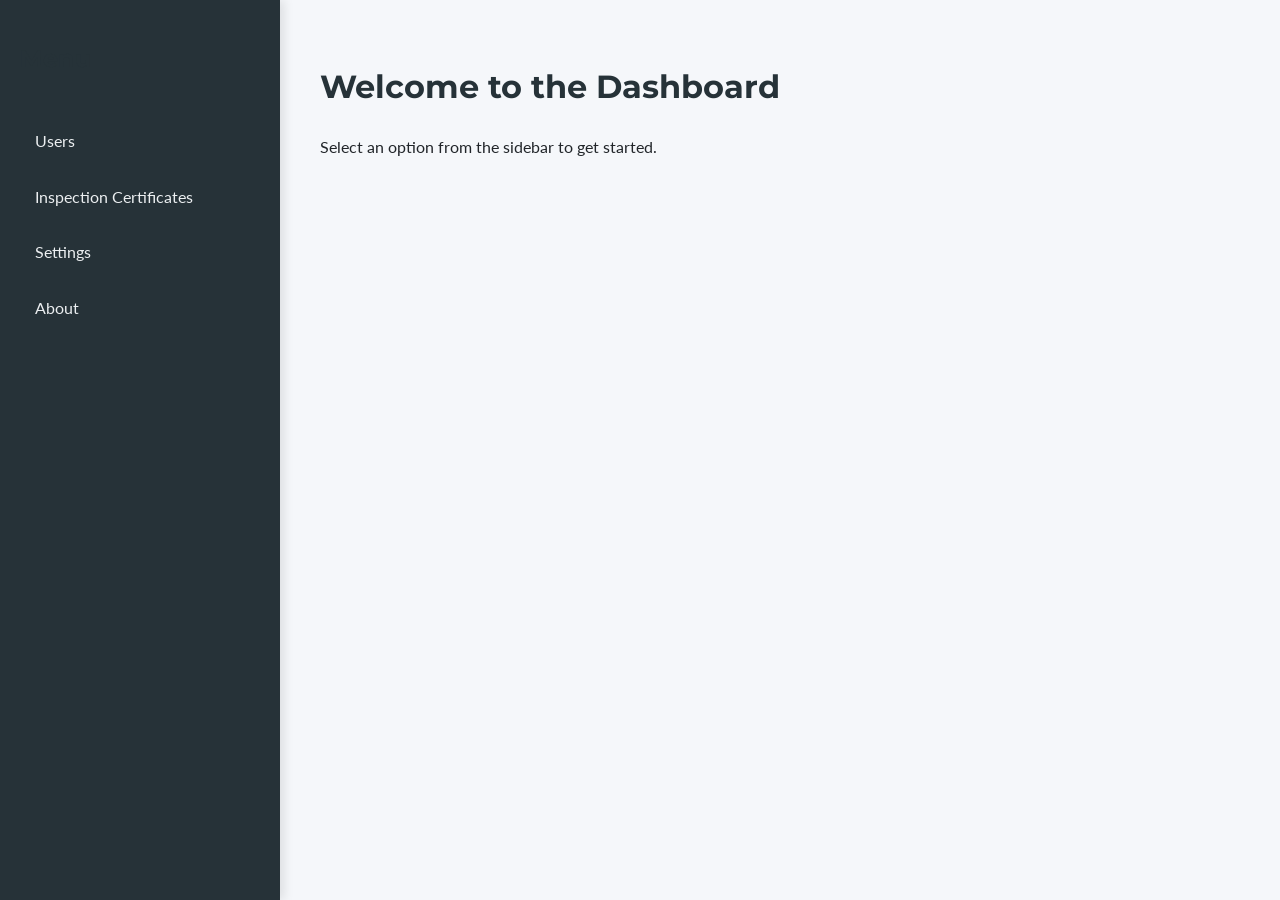
==== app/dashboard.html @ 24630a1a "Implement inital pages." ====
<!DOCTYPE html>
<html lang="en">
<head>
    <meta charset="UTF-8">
    <meta name="viewport" content="width=device-width, initial-scale=1.0">
    <link rel="preconnect" href="https://fonts.googleapis.com">
    <link rel="preconnect" href="https://fonts.gstatic.com" crossorigin>
    <link href="https://fonts.googleapis.com/css2?family=Lato:wght@400;700&family=Montserrat:wght@600;700&display=swap" rel="stylesheet">
    <title>Dashboard - Inspection Tool</title>
    <link rel="stylesheet" href="../css/style.css">
</head>
<body>
    <div class="dashboard-container">
        <div class="sidebar">
            <h2>Menu</h2>
            <ul>
                <li><a href="#">Users</a></li>
                <li><a href="inspection.html">Inspection Certificates</a></li>
                <li><a href="#">Settings</a></li>
                <li><a href="#">About</a></li>
            </ul>
        </div>
        <div class="main-content">
            <h1>Welcome to the Dashboard</h1>
            <p>Select an option from the sidebar to get started.</p>
        </div>
    </div>
</body>
</html>
---- css/style.css ----
:root {
    --primary-color: #4a90e2;
    --primary-hover-color: #357ABD;
    --dark-bg: #263238;
    --dark-bg-hover: #37474F;
    --light-bg: #f5f7fa;
    --text-dark: #212529;
    --text-light: #eceff1;
    --border-color: #dee2e6;
    --shadow: 0 4px 12px rgba(0, 0, 0, 0.08);
    --border-radius: 8px;
    --font-heading: 'Montserrat', sans-serif;
    --font-body: 'Lato', sans-serif;
}

body {
    font-family: var(--font-body);
    margin: 0;
    background-color: var(--light-bg);
    color: var(--text-dark);
    line-height: 1.6;
}

.container {
    max-width: 960px;
    margin: 40px auto;
    padding: 20px;
    background-color: #fff;
    border-radius: var(--border-radius);
    box-shadow: var(--shadow);
    text-align: center;
}

h1, h2 {
    font-family: var(--font-heading);
    color: var(--dark-bg);
    font-weight: 700;
}

.btn {
    display: inline-block;
    padding: 12px 24px;
    margin-top: 20px;
    background-color: var(--primary-color);
    color: #fff;
    text-decoration: none;
    border-radius: var(--border-radius);
    transition: all 0.3s ease;
    font-weight: 700;
    border: none;
    cursor: pointer;
    font-family: var(--font-body);
}

.btn:hover {
    background-color: var(--primary-hover-color);
    transform: translateY(-2px);
    box-shadow: 0 6px 16px rgba(0,0,0,0.12);
}

.dashboard-container {
    display: flex;
    min-height: 100vh;
}

.sidebar {
    width: 240px;
    background-color: var(--dark-bg);
    color: var(--text-light);
    padding: 20px;
    flex-shrink: 0;
    box-shadow: 4px 0 10px rgba(0,0,0,0.1);
}

.sidebar ul {
    list-style-type: none;
    padding: 0;
    margin-top: 40px;
}

.sidebar ul li a {
    color: var(--text-light);
    text-decoration: none;
    display: block;
    padding: 10px 15px;
    border-radius: var(--border-radius);
    margin-bottom: 10px;
    transition: background-color 0.2s ease-in-out;
}

.sidebar ul li a:hover {
    background-color: var(--dark-bg-hover);
}

.main-content {
    flex-grow: 1;
    padding: 40px;
    overflow-y: auto;
}

/* Form Styling */
#inspection-form {
    max-width: 600px;
    margin: 20px 0;
    text-align: left;
}

.form-group {
    margin-bottom: 20px;
}

.form-group label {
    display: block;
    margin-bottom: 8px;
    font-weight: 700;
    color: #555;
}

.form-group input[type="text"],
.form-group input[type="date"],
.form-group textarea {
    width: 100%;
    padding: 12px;
    border: 1px solid var(--border-color);
    border-radius: var(--border-radius);
    font-family: var(--font-body);
    font-size: 1rem;
    transition: border-color 0.2s, box-shadow 0.2s;
    box-sizing: border-box; /* Important for width calculation */
}

.form-group input[type="text"]:focus,
.form-group input[type="date"]:focus,
.form-group textarea:focus {
    outline: none;
    border-color: var(--primary-color);
    box-shadow: 0 0 0 3px rgba(74, 144, 226, 0.25);
}

.btn.btn-primary {
    width: 100%;
    padding: 15px;
    font-size: 1.1rem;
}
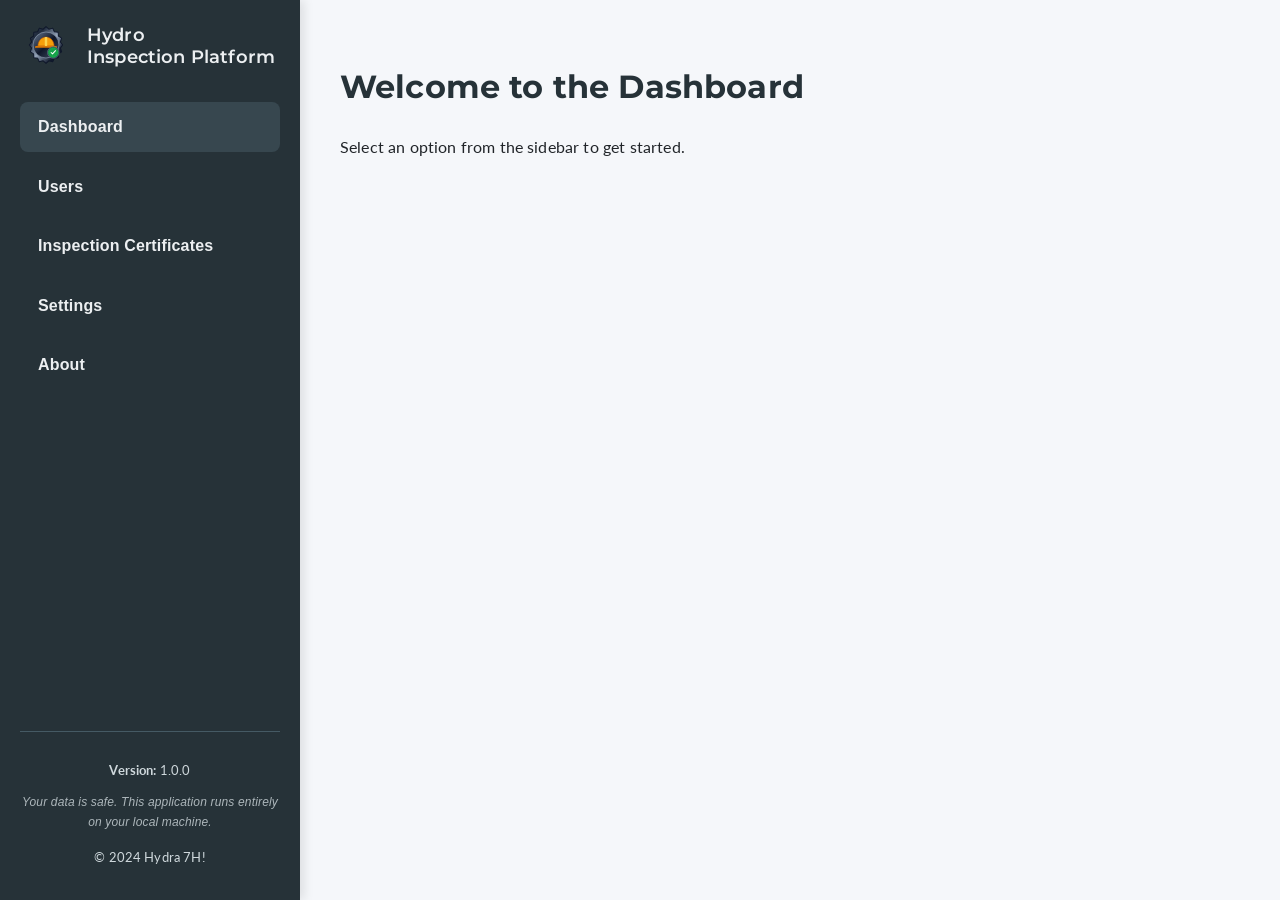
==== commit 61721711: "Improve Side Bar + Add more Checklist items" ====
--- a/app/dashboard.html
+++ b/app/dashboard.html
@@ -6,24 +6,16 @@
     <link rel="preconnect" href="https://fonts.googleapis.com">
     <link rel="preconnect" href="https://fonts.gstatic.com" crossorigin>
     <link href="https://fonts.googleapis.com/css2?family=Lato:wght@400;700&family=Montserrat:wght@600;700&display=swap" rel="stylesheet">
-    <title>Dashboard - Inspection Tool</title>
+    <title>Dashboard - Hydro Inspection Platform</title>
     <link rel="stylesheet" href="../css/style.css">
 </head>
 <body>
     <div class="dashboard-container">
-        <div class="sidebar">
-            <h2>Menu</h2>
-            <ul>
-                <li><a href="#">Users</a></li>
-                <li><a href="inspection.html">Inspection Certificates</a></li>
-                <li><a href="#">Settings</a></li>
-                <li><a href="#">About</a></li>
-            </ul>
-        </div>
         <div class="main-content">
             <h1>Welcome to the Dashboard</h1>
             <p>Select an option from the sidebar to get started.</p>
         </div>
     </div>
+    <script src="../js/main.js"></script>
 </body>
 </html>
--- a/css/style.css
+++ b/css/style.css
@@ -9,8 +9,8 @@
     --border-color: #dee2e6;
     --shadow: 0 4px 12px rgba(0, 0, 0, 0.08);
     --border-radius: 8px;
-    --font-heading: 'Montserrat', sans-serif;
-    --font-body: 'Lato', sans-serif;
+    --font-heading: 'Poppins', 'Montserrat', sans-serif;
+    --font-body: 'Inter', 'Lato', sans-serif;
 }
 
 body {
@@ -19,6 +19,7 @@
     background-color: var(--light-bg);
     color: var(--text-dark);
     line-height: 1.6;
+    letter-spacing: 0.01em;
 }
 
 .container {
@@ -64,32 +65,76 @@
 }
 
 .sidebar {
-    width: 240px;
+    width: 260px;
     background-color: var(--dark-bg);
     color: var(--text-light);
     padding: 20px;
     flex-shrink: 0;
     box-shadow: 4px 0 10px rgba(0,0,0,0.1);
-}
-
-.sidebar ul {
+    display: flex;
+    flex-direction: column;
+}
+
+.sidebar-header {
+    display: flex;
+    align-items: center;
+    margin-bottom: 30px;
+}
+
+.sidebar-logo {
+    max-width: 52px;
+    height: auto;
+    margin-right: 15px;
+}
+
+.sidebar-header h2 {
+    color: var(--text-light);
+    font-size: 1.1rem;
+    line-height: 1.25;
+    margin: 0;
+    font-weight: 600;
+}
+
+.sidebar-menu {
     list-style-type: none;
     padding: 0;
-    margin-top: 40px;
-}
-
-.sidebar ul li a {
+    margin: 0;
+    flex-grow: 1;
+}
+
+.sidebar-menu li a {
     color: var(--text-light);
     text-decoration: none;
     display: block;
-    padding: 10px 15px;
+    padding: 12px 18px;
     border-radius: var(--border-radius);
     margin-bottom: 10px;
     transition: background-color 0.2s ease-in-out;
-}
-
-.sidebar ul li a:hover {
+    font-weight: 600;
+}
+
+.sidebar-menu li a:hover,
+.sidebar-menu li a.active {
     background-color: var(--dark-bg-hover);
+}
+
+.sidebar-footer {
+    border-top: 1px solid #455A64;
+    padding-top: 15px;
+    margin-top: 20px;
+    font-size: 0.8rem;
+    color: #CFD8DC;
+    text-align: center;
+}
+
+.sidebar-info {
+    margin-bottom: 15px;
+}
+
+.privacy-notice {
+    font-style: italic;
+    font-size: 0.75rem;
+    opacity: 0.8;
 }
 
 .main-content {
@@ -98,8 +143,36 @@
     overflow-y: auto;
 }
 
+.about-creator {
+    display: flex;
+    align-items: center;
+    justify-content: center;
+    gap: 12px;
+    margin-top: 36px;
+    padding: 18px 24px;
+    border: 1px solid var(--border-color);
+    border-radius: var(--border-radius);
+    background-color: #ffffff;
+    box-shadow: var(--shadow);
+    max-width: 360px;
+    margin-left: auto;
+    margin-right: auto;
+}
+
+.about-creator p {
+    margin: 0;
+    font-weight: 700;
+    color: var(--dark-bg);
+}
+
+.about-page-logo {
+    width: 72px;
+    height: auto;
+    display: block;
+}
+
 /* Form Styling */
-#inspection-form {
+#inspection-form, #settings-form {
     max-width: 600px;
     margin: 20px 0;
     text-align: left;
@@ -126,12 +199,33 @@
     font-family: var(--font-body);
     font-size: 1rem;
     transition: border-color 0.2s, box-shadow 0.2s;
-    box-sizing: border-box; /* Important for width calculation */
+    box-sizing: border-box;
+    -webkit-appearance: none;
+    -moz-appearance: none;
+    appearance: none;
+}
+
+.form-group select {
+    width: 100%;
+    padding: 12px;
+    border: 1px solid var(--border-color);
+    border-radius: var(--border-radius);
+    font-family: var(--font-body);
+    font-size: 1rem;
+    transition: border-color 0.2s, box-shadow 0.2s;
+    box-sizing: border-box;
+    -webkit-appearance: none;
+    -moz-appearance: none;
+    appearance: none;
+    background-image: url("data:image/svg+xml,%3Csvg xmlns='http://www.w3.org/2000/svg' width='12' height='12' fill='%23888'%3E%3Cpath d='M6 8.825L0 2.825l1.175-1.175L6 6.475 10.825 1.65 12 2.825z'/%3E%3C/svg%3E");
+    background-repeat: no-repeat;
+    background-position: right 12px center;
 }
 
 .form-group input[type="text"]:focus,
 .form-group input[type="date"]:focus,
-.form-group textarea:focus {
+.form-group textarea:focus,
+.form-group select:focus {
     outline: none;
     border-color: var(--primary-color);
     box-shadow: 0 0 0 3px rgba(74, 144, 226, 0.25);
@@ -141,4 +235,282 @@
     width: 100%;
     padding: 15px;
     font-size: 1.1rem;
+}
+
+/* Tab Navigation */
+.tab-nav {
+    display: flex;
+    margin-bottom: 20px;
+    border-bottom: 2px solid var(--border-color);
+}
+
+.tab-nav-btn {
+    padding: 10px 20px;
+    cursor: pointer;
+    background: none;
+    border: none;
+    font-size: 1rem;
+    font-weight: 600;
+    color: #888;
+    position: relative;
+    top: 2px;
+    border-bottom: 2px solid transparent;
+}
+
+.tab-nav-btn.active {
+    color: var(--primary-color);
+    border-bottom-color: var(--primary-color);
+}
+
+.tab-content {
+    display: none;
+    padding: 20px;
+    border: 1px solid var(--border-color);
+    border-top: none;
+    border-radius: 0 0 var(--border-radius) var(--border-radius);
+}
+
+.tab-content.active {
+    display: block;
+}
+
+/* Checklist Styling */
+.checklist-group {
+    margin-bottom: 24px;
+}
+
+.checklist-group h3 {
+    font-size: 1.05rem;
+    color: var(--dark-bg);
+    border-bottom: 1px solid var(--border-color);
+    padding-bottom: 8px;
+    margin-bottom: 8px;
+}
+
+.checklist-item {
+    display: flex;
+    justify-content: space-between;
+    align-items: center;
+    gap: 12px;
+    padding: 6px 0;
+    border-bottom: 1px solid #f1f3f5;
+    margin-bottom: 2px;
+}
+
+.checklist-item:last-child {
+    border-bottom: none;
+}
+
+.checklist-item:hover {
+    background-color: #f8f9fa;
+}
+
+.checklist-item-desc {
+    flex: 1;
+    color: #333;
+    font-size: 0.95rem;
+    line-height: 1.35;
+}
+
+.checklist-item-opts {
+    display: flex;
+    flex-wrap: wrap;
+    gap: 8px;
+    justify-content: flex-end;
+    align-items: center;
+}
+
+.checklist-option {
+    display: inline-flex;
+    align-items: center;
+    gap: 6px;
+    padding: 4px 8px;
+    border-radius: 999px;
+    border: 1px solid #e6e8ec;
+    background-color: #f8f9fa;
+    cursor: pointer;
+    font-size: 0.85rem;
+    font-weight: 600;
+    color: #4a5568;
+    white-space: nowrap;
+}
+
+.checklist-option input {
+    position: absolute;
+    opacity: 0;
+    pointer-events: none;
+}
+
+.checklist-option-icon {
+    display: inline-flex;
+    align-items: center;
+    justify-content: center;
+    color: #8a97a8;
+}
+
+.checklist-option-icon svg {
+    width: 14px;
+    height: 14px;
+    fill: currentColor;
+}
+
+.checklist-option.pass input:checked ~ .checklist-option-icon,
+.checklist-option.pass input:checked ~ .checklist-option-text {
+    color: #2f855a;
+}
+
+.checklist-option.fail input:checked ~ .checklist-option-icon,
+.checklist-option.fail input:checked ~ .checklist-option-text {
+    color: #c53030;
+}
+
+.checklist-option.na input:checked ~ .checklist-option-icon,
+.checklist-option.na input:checked ~ .checklist-option-text {
+    color: #4a5568;
+}
+
+.deficiency-row {
+    display: flex;
+    align-items: flex-end;
+    gap: 10px;
+    margin-bottom: 15px;
+    border-bottom: 1px solid var(--border-color);
+    padding-bottom: 15px;
+}
+
+.deficiency-row .form-group {
+    flex-grow: 1;
+    margin-bottom: 0;
+}
+
+.btn-danger {
+    background-color: #e24a4a;
+}
+
+.btn-danger:hover {
+    background-color: #c93030;
+}
+
+.attachments-preview {
+    display: grid;
+    grid-template-columns: repeat(auto-fill, minmax(150px, 1fr));
+    gap: 15px;
+    margin-top: 15px;
+}
+
+.attachment-preview-item {
+    border: 1px solid var(--border-color);
+    border-radius: var(--border-radius);
+    padding: 10px;
+    text-align: center;
+}
+
+.attachment-preview-item img {
+    max-width: 100%;
+    height: auto;
+    border-radius: var(--border-radius);
+    margin-bottom: 10px;
+}
+
+.attachment-preview-item input {
+    width: 100%;
+    box-sizing: border-box;
+}
+
+/* User List Table */
+.user-list table {
+    width: 100%;
+    border-collapse: collapse;
+    margin-top: 20px;
+    box-shadow: var(--shadow);
+    border-radius: var(--border-radius);
+    overflow: hidden;
+}
+
+.user-list th,
+.user-list td {
+    padding: 15px;
+    text-align: left;
+    border-bottom: 1px solid var(--border-color);
+}
+
+.user-list thead {
+    background-color: var(--dark-bg);
+    color: var(--text-light);
+    font-family: var(--font-heading);
+}
+
+.user-list tbody tr:nth-child(even) {
+    background-color: var(--light-bg);
+}
+
+.user-list tbody tr:hover {
+    background-color: #e9ecef;
+}
+
+/* Toggle Switch */
+.switch {
+  position: relative;
+  display: inline-block;
+  width: 60px;
+  height: 34px;
+}
+
+.switch input {
+  opacity: 0;
+  width: 0;
+  height: 0;
+}
+
+.slider {
+  position: absolute;
+  cursor: pointer;
+  top: 0;
+  left: 0;
+  right: 0;
+  bottom: 0;
+  background-color: #ccc;
+  -webkit-transition: .4s;
+  transition: .4s;
+}
+
+.slider:before {
+  position: absolute;
+  content: "";
+  height: 26px;
+  width: 26px;
+  left: 4px;
+  bottom: 4px;
+  background-color: white;
+  -webkit-transition: .4s;
+  transition: .4s;
+}
+
+input:checked + .slider {
+  background-color: var(--primary-color);
+}
+
+input:focus + .slider {
+  box-shadow: 0 0 1px var(--primary-color);
+}
+
+input:checked + .slider:before {
+  -webkit-transform: translateX(26px);
+  -ms-transform: translateX(26px);
+  transform: translateX(26px);
+}
+
+.slider.round {
+  border-radius: 34px;
+}
+
+.slider.round:before {
+  border-radius: 50%;
+}
+
+.about-page-logo {
+    max-width: 100px;
+    height: auto;
+    margin: 20px auto;
+    display: block;
 }
